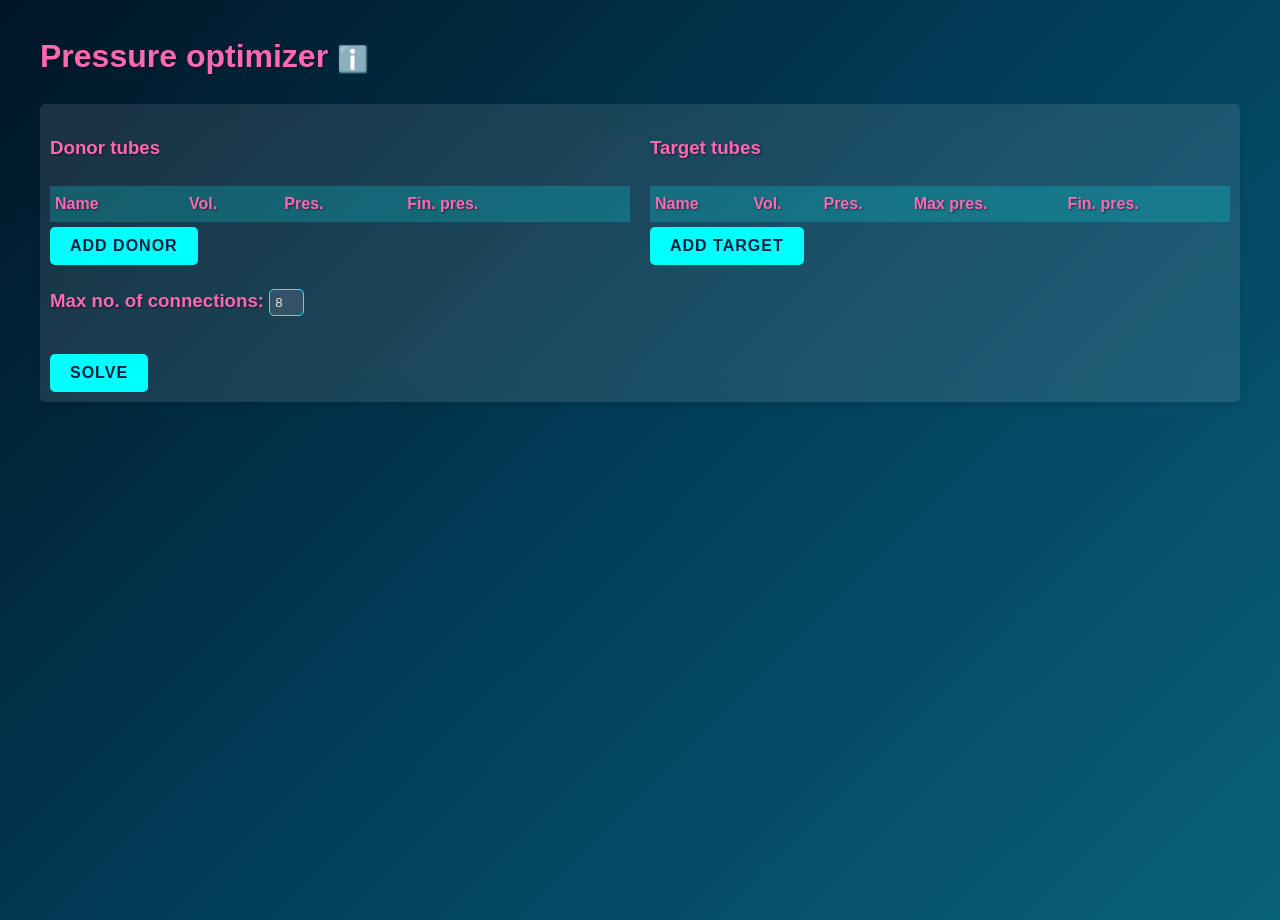
==== docs/index.html @ f5ddca01 "Change name to connection sequence" ====
<!DOCTYPE html>
<html lang="en">

<head>
    <meta charset="UTF-8">
    <meta name="viewport" content="width=device-width, initial-scale=1.0">
    <title>Pressure optimizer</title>
    <link rel="stylesheet" href="styles.css">
    <script src="pressure_optimization_wasm.js"></script>
    <script src="script.js" defer></script>
</head>

<body>
    <h1>Pressure optimizer
        <button id="infoButton" class="info-button">ℹ️</button>
    </h1>

    <div class="input-section">
        <div class="tubes-container">
            <div class="tube-column">
                <h3>Donor tubes</h3>
                <table id="donorInputs" class="tube-table">
                    <thead>
                        <tr>
                            <th>Name</th>
                            <th>Vol.</th>
                            <th>Pres.</th>
                            <th>Fin. pres.</th>
                            <th></th>
                        </tr>
                    </thead>
                    <tbody></tbody>
                </table>
                <button onclick="addTube('donor', 12, 232)">Add donor</button>
            </div>
            <div class="tube-column">
                <h3>Target tubes</h3>
                <table id="targetInputs" class="tube-table">
                    <thead>
                        <tr>
                            <th>Name</th>
                            <th>Vol.</th>
                            <th>Pres.</th>
                            <th>Max pres.</th>
                            <th>Fin. pres.</th>
                            <th></th>
                        </tr>
                    </thead>
                    <tbody></tbody>
                </table>
                <button onclick="addTube('target', 10, 100, 200)">Add target</button>
            </div>
        </div>

        <div class="solver-params">
            <h3>Max no. of connections: <input type="number" id="depthLeft" min="1" max="12" value="8"></h3>
        </div>
        <button onclick="solveProblem()">Solve</button>

    </div>

    <div id="results" class="hidden">
        <div id="events">
            <div class="tube-column">
                <h3>Connection sequence</h3>
                <table id="connectionSequence" class="tube-table">
                    <thead>
                        <tr>
                            <th>Connection</th>
                            <th>Donor before</th>
                            <th>Donor after</th>
                            <th>Target before</th>
                            <th>Target after</th>
                        </tr>
                    </thead>
                    <tbody></tbody>
                </table>
            </div>
        </div>
    </div>

    <div id="infoModal" class="modal">
        <div class="modal-content">
            <span class="close">&times;</span>
            <h2>About</h2>
            <p>The pressure optimizer finds the order in which to connect donor tubes to target tubes
                to get an efficient gas transfer. It calculates the optimal sequence of transfers to achieve a pressure
                as close as possible to (but not exceeding) the maximum pressure of the target tube.</p>

            <h3>How to interpret the results</h3>
            <ul>
                <li><strong>Final pressure:</strong> These show the resulting pressures in each tube after all
                    transfers are complete.</li>
                <li><strong>Connections to make:</strong> This table shows the sequence of transfers to perform:
                    <ul>
                        <li>D# → T#: Indicates a transfer from donor tube # to target tube #</li>
                        <li>Pressures before/after: Shows the pressures in the donor and target tubes before and after
                            each transfer</li>
                    </ul>
                </li>
            </ul>
            <p>Follow the connections in order to achieve the optimal transfer of gas.</p>

            <h3>Optimization specifics</h3>
            <p>The optimization is performed using explicit enumeration of possible connections, using
                some symmetries to avoid having to enumerate redundant combinations. The objective function, which is to
                be minimized,
                is lexicographic: </p>
            <ol>
                <li><strong>Worst case target:</strong> The difference between the maximum pressure and the final
                    pressure of the worst case target.</li>
                <li><strong>Number of connections:</strong> The number of steps in the sequence of connections to make.
                </li>
                <li><strong>Average difference:</strong> The average of the differences between the maximum pressure and
                    the final pressure for all targets.</li>
            </ol>
        </div>
    </div>

</body>

</html>
---- docs/styles.css ----
body {
    font-family: 'Arial', sans-serif;
    line-height: 1.6;
    color: #E6E6E6;
    max-width: 1200px;
    margin: 0 auto;
    padding: 10px;
    background: linear-gradient(135deg, #001526 0%, #023E58 50%, #0A617A 100%);
    min-height: 100vh;
}

h1,
h2,
h3 {
    color: #FF69B4;
    text-shadow: 1px 1px 2px rgba(0, 0, 0, 0.5);
}

.input-section {
    background-color: rgba(255, 255, 255, 0.1);
    padding: 10px;
    border-radius: 5px;
    margin-bottom: 10px;
    backdrop-filter: blur(10px);
    box-shadow: 0 4px 6px rgba(0, 0, 0, 0.1);
}

.tubes-container {
    display: flex;
    gap: 20px;
    flex-wrap: wrap;
}

.tube-column {
    flex: 1;
    min-width: 300px;
}

.tube-table {
    width: 100%;
    border-collapse: separate;
    border-spacing: 0 5px;
}

.tube-table th {
    text-align: left;
    padding: 5px;
    background-color: rgba(0, 255, 255, 0.2);
    color: #FF69B4;
    text-shadow: 1px 1px 2px rgba(0, 0, 0, 0.5);
}

.tube-table td {
    padding: 5px;
    background-color: rgba(0, 255, 255, 0.1);
}

.tube-table tr {
    transition: all 0.3s ease;
}

.tube-table tr:hover {
    transform: translateY(-1px);
    box-shadow: 0 5px 15px rgba(0, 0, 0, 0.3);
}

input[type="number"] {
    width: 3ch;
    background-color: rgba(255, 255, 255, 0.1);
    border: 1px solid #00FFFF;
    color: #E6E6E6;
    padding: 5px;
    border-radius: 5px;
    text-align: right;
    -webkit-appearance: none;
    -moz-appearance: textfield;
    appearance: textfield;
}

button {
    background-color: #00FFFF;
    color: #00203FFF;
    border: none;
    padding: 10px 20px;
    font-size: 16px;
    cursor: pointer;
    transition: all 0.3s ease;
    border-radius: 5px;
    font-weight: bold;
    text-transform: uppercase;
    letter-spacing: 1px;
}

button:hover {
    background-color: #FF69B4;
    color: white;
    transform: translateY(-1px);
    box-shadow: 0 4px 8px rgba(0, 0, 0, 0.2);
}

.remove-tube {
    background-color: #FF1493;
    color: white;
    border: none;
    border-radius: 20%;
    width: 20px;
    height: 20px;
    font-size: 16px;
    cursor: pointer;
    display: flex;
    align-items: center;
    justify-content: center;
    transition: all 0.3s ease;
    padding: 0;
}

.remove-tube:hover {
    background-color: #FF69B4;
    transform: scale(1.1);
}

#results {
    background-color: rgba(0, 255, 255, 0.1);
    padding: 20px;
    border-radius: 10px;
    margin-top: 20px;
    backdrop-filter: blur(10px);
    box-shadow: 0 4px 6px rgba(0, 0, 0, 0.1);
}

.hidden {
    display: none;
}

.event {
    background-color: rgba(255, 255, 255, 0.1);
    padding: 15px;
    margin: 10px 0;
    border-radius: 10px;
    box-shadow: 0 2px 5px rgba(0, 0, 0, 0.2);
}

.solver-params {
    display: flex;
    flex-wrap: wrap;
    gap: 15px;
    margin-bottom: 20px;
}

.solver-params label {
    display: flex;
    flex-direction: column;
    align-items: flex-start;
    color: #00FFFF;
    font-weight: bold;
}

.solver-params input {
    margin-top: 5px;
}

#progress {
    margin-top: 20px;
    background-color: rgba(0, 255, 255, 0.1);
    padding: 20px;
    border-radius: 10px;
}

#progressBar {
    height: 20px;
    background-color: #00FFFF;
    width: 0;
    transition: width 0.5s ease-in-out;
}

#currentBest {
    margin-top: 10px;
    font-weight: bold;
    color: #FF69B4;
}

.info-button {
    background: none;
    border: none;
    padding: 0px;
    font-size: 0.8em;
    cursor: pointer;
    vertical-align: middle;
}

.info-button:hover {
    background-color: rgba(0, 255, 255, 0.0);
}

.modal {
    display: none;
    position: fixed;
    z-index: 1;
    left: 0;
    top: 0;
    width: 100%;
    height: 100%;
    overflow: auto;
    background-color: rgba(0, 0, 0, 0.4);
}

.modal-content {
    background-color: rgba(10, 97, 122, 0.9);
    margin: 1% auto;
    padding: 20px;
    border: 1px solid #888;
    width: 80%;
    max-width: 600px;
}

.close {
    color: #aaa;
    float: right;
    font-size: 28px;
    font-weight: bold;
    cursor: pointer;
}

.close:hover,
.close:focus {
    color: black;
    text-decoration: none;
    cursor: pointer;
}
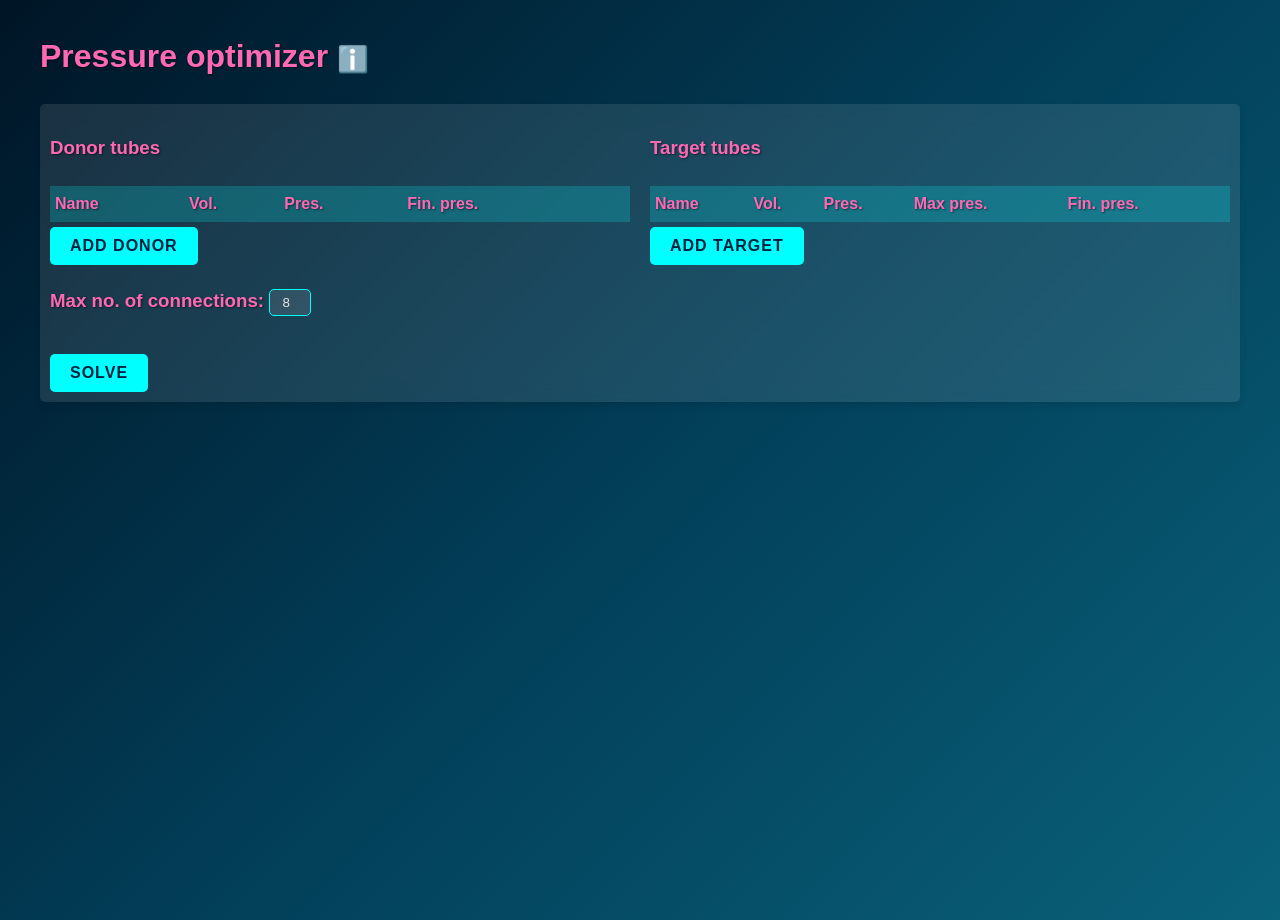
==== commit f0c8a214: "Show worst case difference and average difference after optimization" ====
--- a/docs/index.html
+++ b/docs/index.html
@@ -56,26 +56,28 @@
             <h3>Max no. of connections: <input type="number" id="depthLeft" min="1" max="12" value="8"></h3>
         </div>
         <button onclick="solveProblem()">Solve</button>
-
     </div>
 
     <div id="results" class="hidden">
-        <div id="events">
-            <div class="tube-column">
-                <h3>Connection sequence</h3>
-                <table id="connectionSequence" class="tube-table">
-                    <thead>
-                        <tr>
-                            <th>Connection</th>
-                            <th>Donor before</th>
-                            <th>Donor after</th>
-                            <th>Target before</th>
-                            <th>Target after</th>
-                        </tr>
-                    </thead>
-                    <tbody></tbody>
-                </table>
-            </div>
+        <div class="Objective">
+            <h3>Worst case difference (max - final): <span class="worst-objective"></span></h3>
+            <h3>Average difference (max - final): <span class="average-objective"></span></h3>
+        </div>
+
+        <div class="tube-column">
+            <h3>Connection sequence</h3>
+            <table id="connectionSequence" class="tube-table">
+                <thead>
+                    <tr>
+                        <th>Connection</th>
+                        <th>Donor before</th>
+                        <th>Donor after</th>
+                        <th>Target before</th>
+                        <th>Target after</th>
+                    </tr>
+                </thead>
+                <tbody></tbody>
+            </table>
         </div>
     </div>
 
--- a/docs/styles.css
+++ b/docs/styles.css
@@ -65,7 +65,7 @@
 }
 
 input[type="number"] {
-    width: 3ch;
+    width: 4ch;
     background-color: rgba(255, 255, 255, 0.1);
     border: 1px solid #00FFFF;
     color: #E6E6E6;
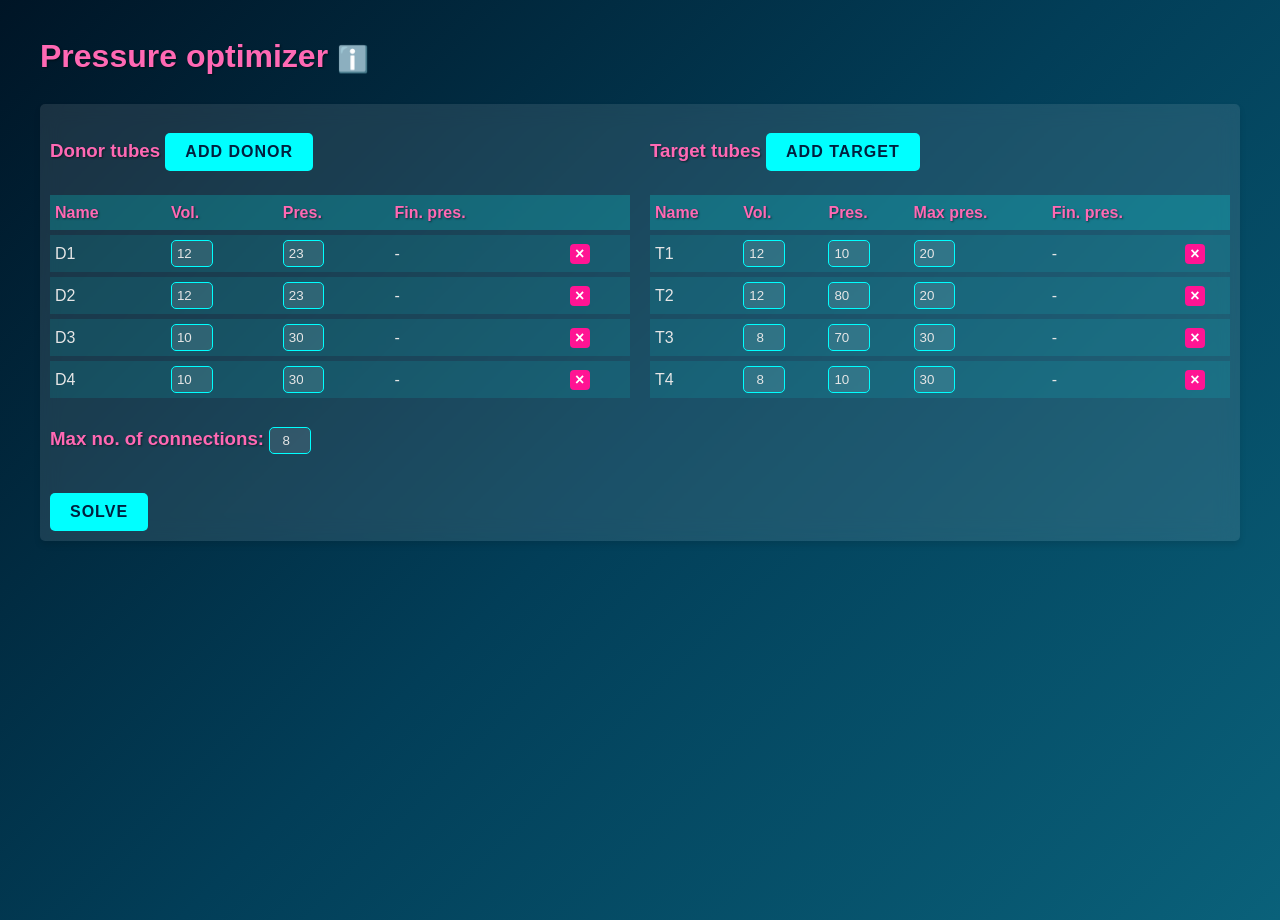
==== commit f263fc2b: "Use worker thread for computation, add continuous updating" ====
--- a/docs/index.html
+++ b/docs/index.html
@@ -18,7 +18,7 @@
     <div class="input-section">
         <div class="tubes-container">
             <div class="tube-column">
-                <h3>Donor tubes</h3>
+                <h3>Donor tubes <button onclick="addTube('donor', 12, 232)">Add donor</button></h3>
                 <table id="donorInputs" class="tube-table">
                     <thead>
                         <tr>
@@ -31,10 +31,9 @@
                     </thead>
                     <tbody></tbody>
                 </table>
-                <button onclick="addTube('donor', 12, 232)">Add donor</button>
             </div>
             <div class="tube-column">
-                <h3>Target tubes</h3>
+                <h3>Target tubes <button onclick="addTube('target', 10, 100, 200)">Add target</button></h3>
                 <table id="targetInputs" class="tube-table">
                     <thead>
                         <tr>
@@ -48,7 +47,6 @@
                     </thead>
                     <tbody></tbody>
                 </table>
-                <button onclick="addTube('target', 10, 100, 200)">Add target</button>
             </div>
         </div>
 
@@ -60,6 +58,7 @@
 
     <div id="results" class="hidden">
         <div class="Objective">
+            <h3>No. of tests: <span class="num-tests"></span></h3>
             <h3>Worst case difference (max - final): <span class="worst-objective"></span></h3>
             <h3>Average difference (max - final): <span class="average-objective"></span></h3>
         </div>
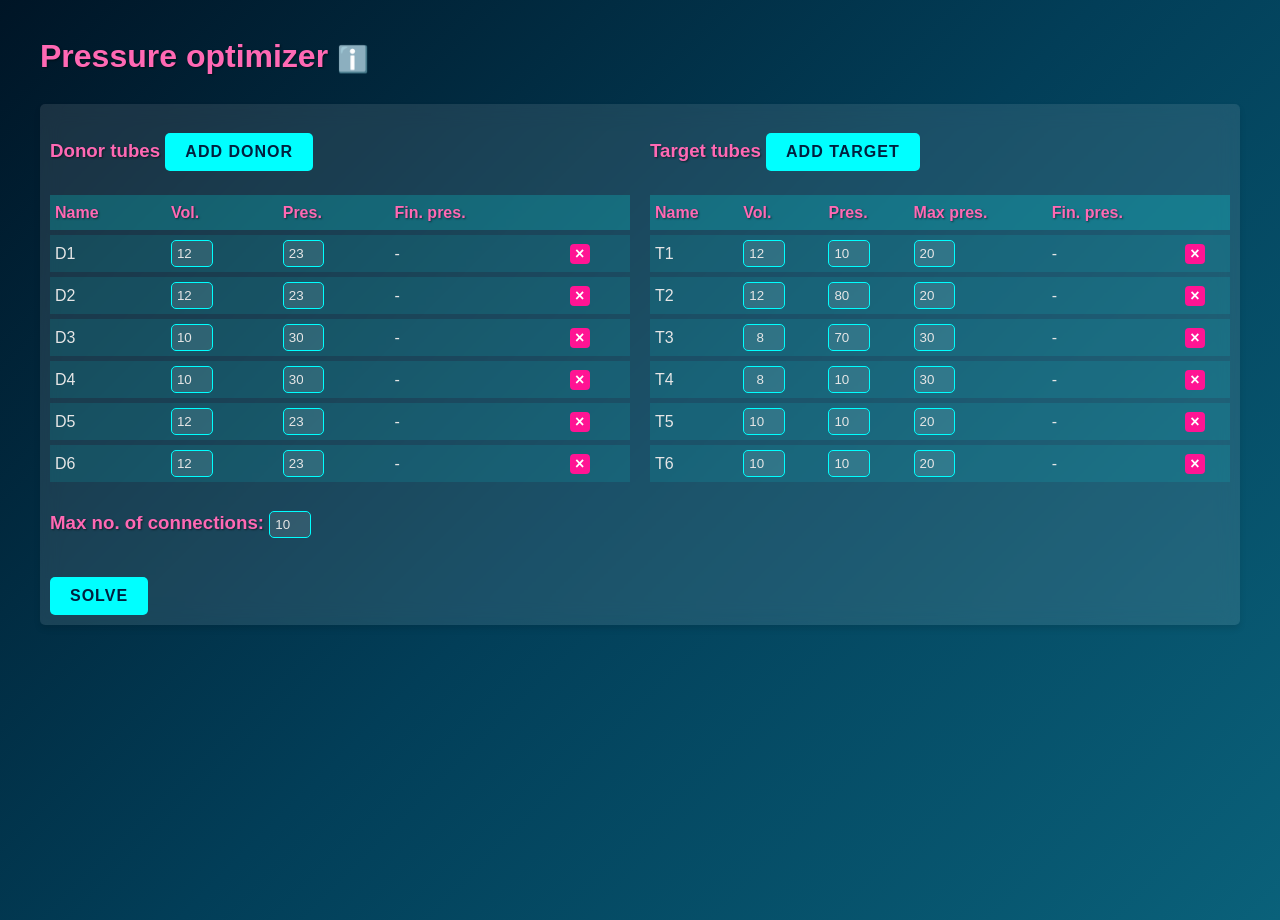
==== commit 4fd3df37: "Add bisection approximate solver" ====
--- a/docs/index.html
+++ b/docs/index.html
@@ -51,16 +51,17 @@
         </div>
 
         <div class="solver-params">
-            <h3>Max no. of connections: <input type="number" id="depthLeft" min="1" max="12" value="8"></h3>
+            <h3>Max no. of connections: <input type="number" id="depthLeft" min="1" max="12" value="10"></h3>
         </div>
         <button onclick="solveProblem()">Solve</button>
     </div>
 
     <div id="results" class="hidden">
         <div class="Objective">
+            <h3>Elapsed time [s]: <span class="elapsed-time"></span></h3>
             <h3>No. of tests: <span class="num-tests"></span></h3>
-            <h3>Worst case difference (max - final): <span class="worst-objective"></span></h3>
-            <h3>Average difference (max - final): <span class="average-objective"></span></h3>
+            <h3>Worst case diff. (max - final): <span class="worst-objective"></span></h3>
+            <h3>Average diff. (max - final): <span class="average-objective"></span></h3>
         </div>
 
         <div class="tube-column">
--- a/docs/styles.css
+++ b/docs/styles.css
@@ -121,7 +121,7 @@
 
 #results {
     background-color: rgba(0, 255, 255, 0.1);
-    padding: 20px;
+    padding: 10px;
     border-radius: 10px;
     margin-top: 20px;
     backdrop-filter: blur(10px);
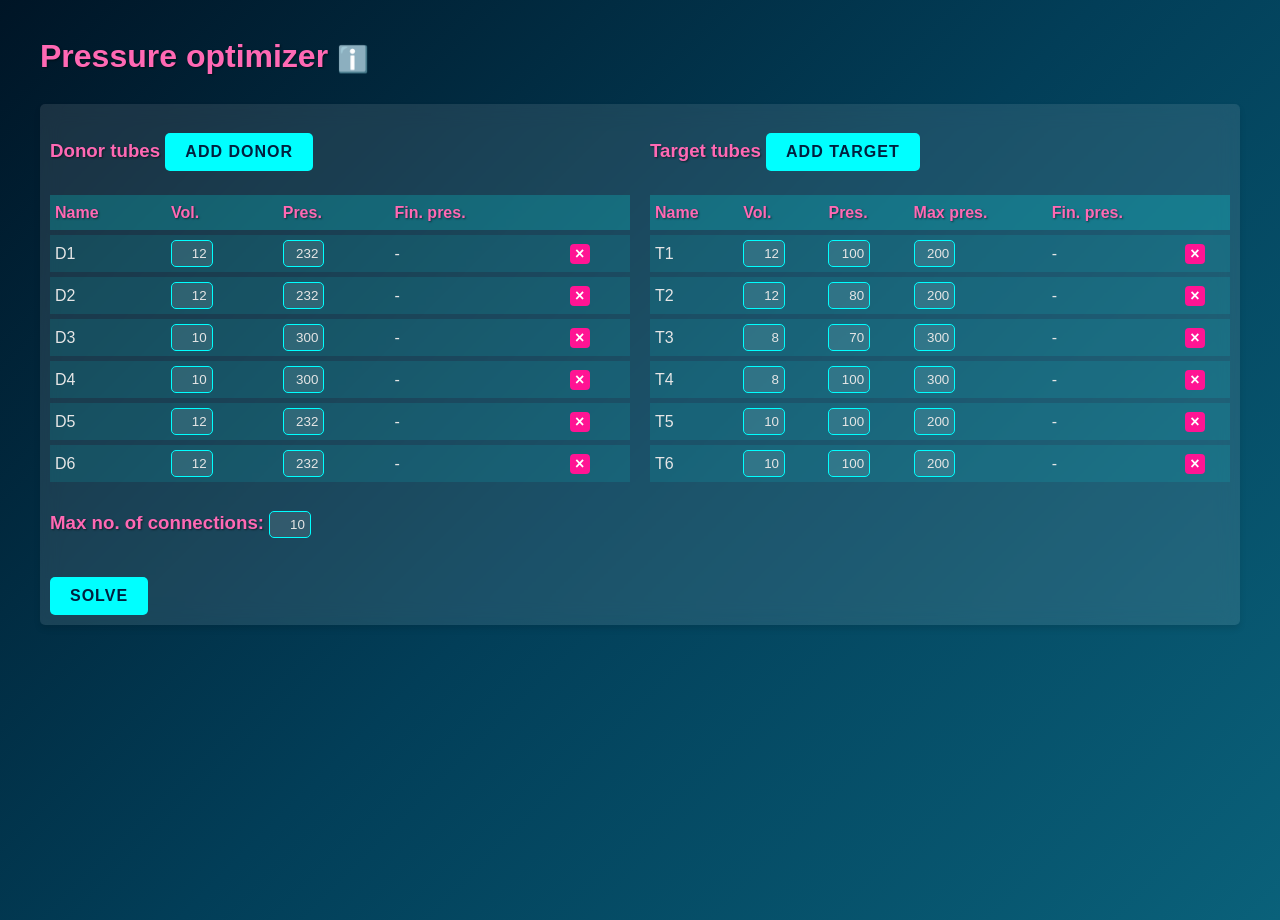
==== commit 10e66aeb: "Focus on select" ====
--- a/docs/index.html
+++ b/docs/index.html
@@ -51,7 +51,8 @@
         </div>
 
         <div class="solver-params">
-            <h3>Max no. of connections: <input type="number" id="depthLeft" min="1" max="12" value="10"></h3>
+            <h3>Max no. of connections: <input type="number" id="depthLeft" min="1" max="20" value="10"
+                    onfocus="this.select()"></h3>
         </div>
         <button onclick="solveProblem()">Solve</button>
     </div>
@@ -111,10 +112,10 @@
             <ol>
                 <li><strong>Worst case target:</strong> The difference between the maximum pressure and the final
                     pressure of the worst case target.</li>
+                <li><strong>Average difference:</strong> The average of the differences between the maximum pressure and
+                    the final pressure for all targets.</li>
                 <li><strong>Number of connections:</strong> The number of steps in the sequence of connections to make.
                 </li>
-                <li><strong>Average difference:</strong> The average of the differences between the maximum pressure and
-                    the final pressure for all targets.</li>
             </ol>
         </div>
     </div>
--- a/docs/styles.css
+++ b/docs/styles.css
@@ -77,6 +77,12 @@
     appearance: textfield;
 }
 
+input[type="number"]::-webkit-outer-spin-button,
+input[type="number"]::-webkit-inner-spin-button {
+    -webkit-appearance: none;
+    margin: 0;
+}
+
 button {
     background-color: #00FFFF;
     color: #00203FFF;
